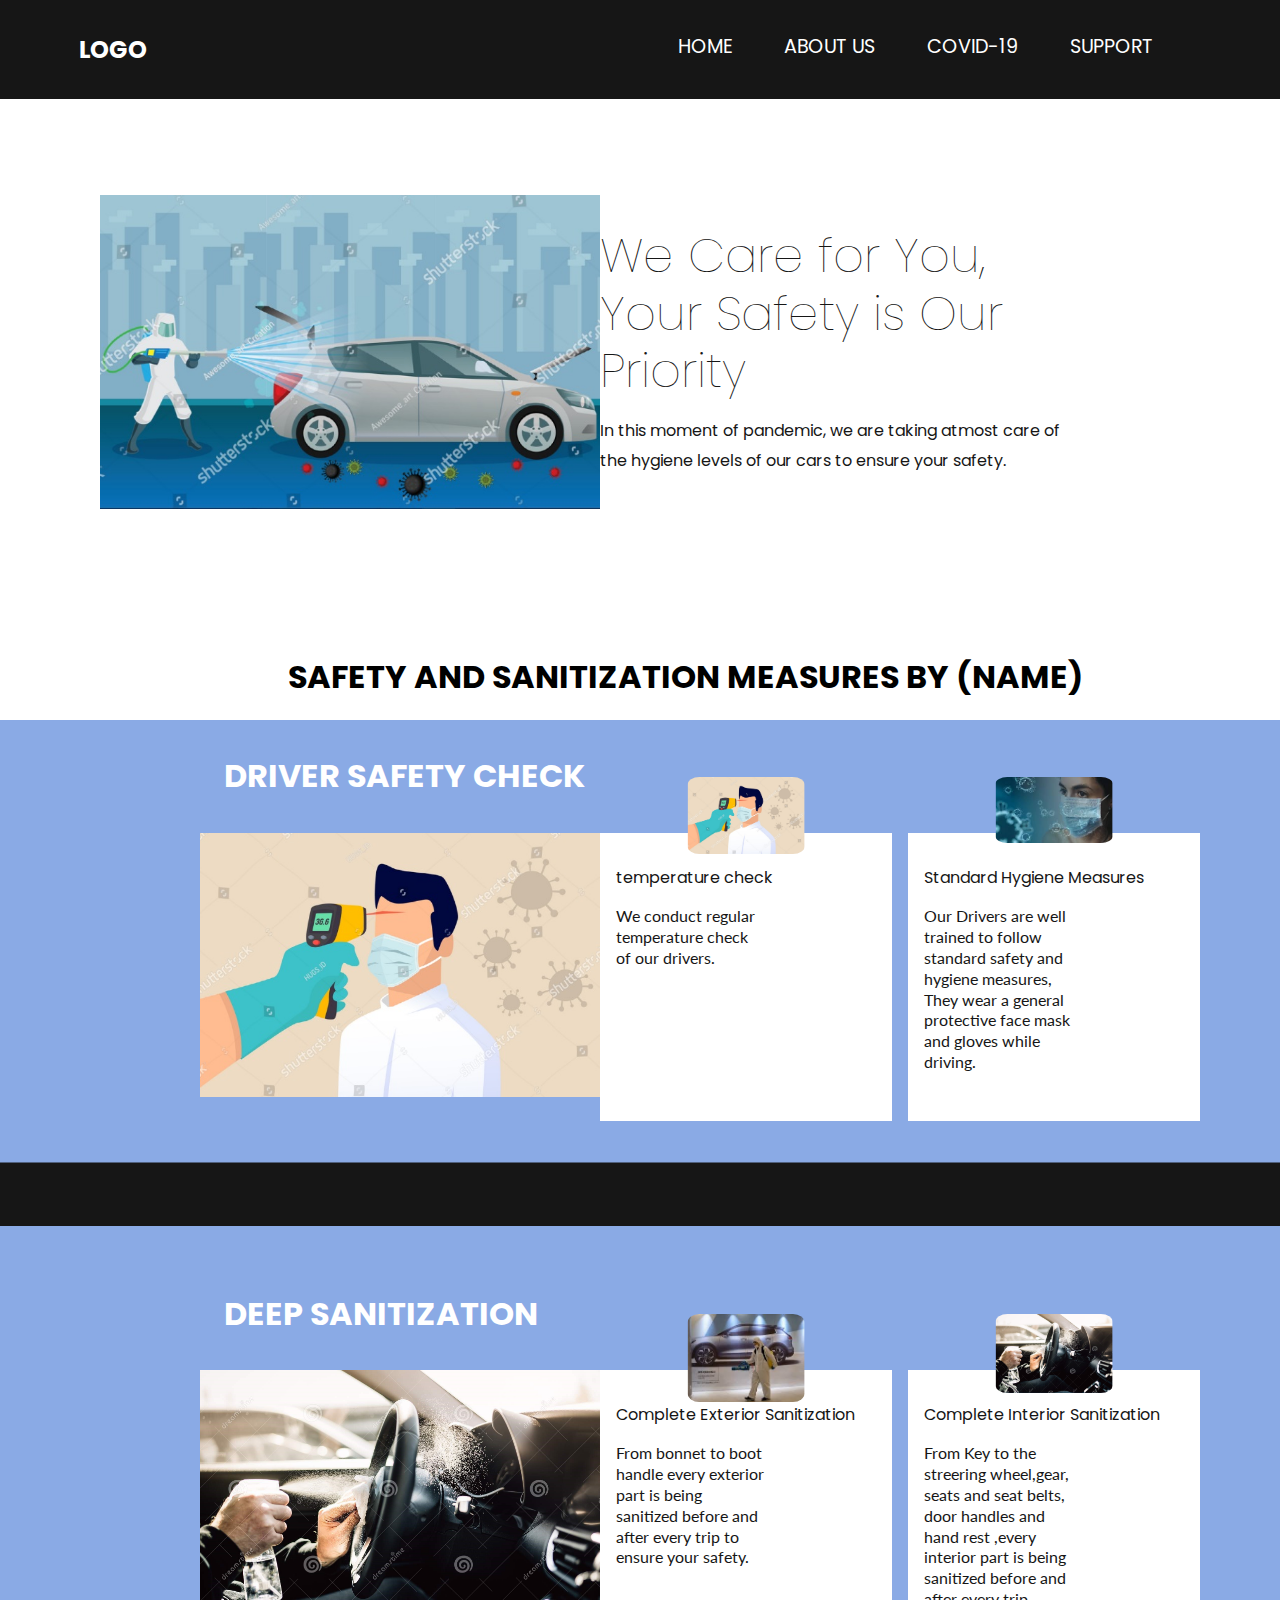
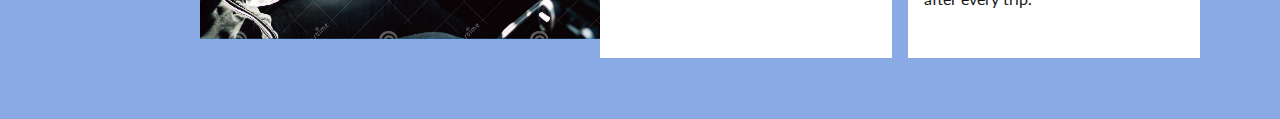
==== index.html @ a8b7d34e "Rename task.html to index.html" ====
<!DOCTYPE html>
<html>
<head>
	<title>cab booking</title>
	<link href="https://fonts.googleapis.com/css2?family=Poppins:wght@600&display=swap" rel="stylesheet">
	<link href="https://fonts.googleapis.com/css2?family=Lato&display=swap" rel="stylesheet">
	<link rel="stylesheet" type="text/css" href="styl.css">
</head>
<body>
<header>
		<div class="container">
		  
				<nav class="flex items-center justify-between">
					<div class="left flex items-center">
						<div class="branding">
							<h2>LOGO</h2>
						</div>
					</div>
					<div class="right">

						<div>
							<a href="#">Home</a>
							<a href="#">About US</a>
							<a href="#">Covid-19</a>
							<a href="#">Support</a>
						</div>
					</div>

				</nav>
				
		</div>
	</header>

	<section>
				<div class="hero flex items-center justify-between">
					<div class="left flex-1 flex justify-center">

						<img src="i6.jpg">
					</div>
					<div class="right flex-1">
						
						<h3>We Care for You, </br>Your Safety is Our Priority</h3>
						<p>In this moment of pandemic, we are taking atmost care of the hygiene levels of our cars to ensure your safety.</p>
	
					</div>
				</div>

		
	</section>
	<div class="h1">
		<h1>SAFETY AND SANITIZATION MEASURES BY (NAME)</h1>

		
	</div>

	<section class="services">

				<h1>DRIVER SAFETY CHECK</h1>
				<div class="hero1 flex items-center justify-between">

					<div class="left flex-1 flex justify-center">


						<img src="i2.jpg">
					</div>
					<div class="right flex-1">
						<div class="card-wrapper">
							<div class="card">
								<img src="i2.jpg">
							<h2>temperature check</h2>
							<p>We conduct regular temperature check of our drivers.</p>
						</div>
						<div class="card">
							<img src="l3.jpg">
							<h2>Standard Hygiene Measures</h2>
							<p>Our Drivers are well trained to follow standard safety and hygiene measures, They wear a general protective face mask and gloves while driving.</p>
						</div>
						</div>
	
					</div>
				</div>

		
	</section>
	<section class="service">
		<header >
			<div class="container">
		  
				<nav class="flex items-center justify-between">
					

				</nav>
				
			</div>
		</header>
			
		<h1>DEEP SANITIZATION</h1>
	
				<div class="hero2 flex items-center justify-between">

					<div class="left flex-1 flex justify-center">


						<img src="i3.jpg">
					</div>
					<div class="right flex-1">
						<div class="card-wrapper">
							<div class="card">
								<img src="i4.jpg">
							<h2>Complete Exterior Sanitization</h2>
							<p>From bonnet to boot handle every exterior part is being sanitized before and after every trip to ensure your safety.</p>
						</div>
						<div class="card">
							<img src="i3.jpg">
							<h2>Complete Interior Sanitization</h2>
							<p>From Key to the streering wheel,gear, seats and seat belts, door handles and hand rest ,every interior part is being sanitized before and after every trip.</p>
						</div>
						</div>
	
					</div>
				</div>

		
	</section>
	
	
	
</body>
</html>
---- styl.css ----
@import 'utilities.css';

:root{
	--primary:#8AAAE5;
	--dark:#161616;
	--pure:#FFFFFF;
	--ternary:#898989;
	--light:#F2F2F2;
	--secondary:#070606;
	--first:#F9D342;
}
body{
	font-family: 'poppins',sans-serif;
}
.h1 h1{
	margin-left: 18rem;
}
*{
	padding: 0;
	margin: 0;
	box-sizing: border-box;
	--webkit-font-smotthing:antialiased;
}

header{
	background: var(--dark);
	clip-path: polygon(0 0, 100% 0, 100% 100%,0 100%,0 100%);
}

.container{
	max-width: 1152px;
	padding: 0 15px;
	margin: 0 auto;

}

header nav .left{
	float: right;
}
header nav .right img{
	width: 50px;
	margin-right: 3rem;
	

}
header nav .right a{
	font-size: 1.2rem;
	color: var(--pure);
	text-decoration: none;
	margin-right: 3rem;
	text-transform: uppercase;
	transition: all .3s ease;
}
header nav .right a:hover{
	color: var(--primary);

}
header nav {
	padding: 2rem 0;

}


header nav .branding{
	color: var(--pure);

	margin-right: 2rem;

	
}
.hero{
	padding: 6rem 0;
}
.hero .left img{
	margin-bottom: 3rem;
	margin-left: 5rem;
	width: 500px;
}

.hero .right{
	margin-right: 5rem;
	color: var(--dark);

}

.hero .right h3
{

	font-size: 3rem;
	font-weight: 100;
	line-height: 1.2;
	margin-right: 7rem;

	margin-top: 9rem;
	margin-bottom: 1rem;

}
.hero .right p{
	margin-right: 7rem;
	line-height: 1.9;
	margin-bottom: 2rem;

}


.hero .right{
	margin-top: -7rem;


}



section.services h1{
	color: var(--pure);
	margin-left: 14rem;
	margin-top: 1.2rem;
	padding: 2rem 0;


}
section.services .hero1{
	padding: 0.1rem 0;
}
section.services .hero1 .left img{
	margin-bottom: 4rem;
	margin-left: 10rem;
	width: 400px;
}

section.services .hero1 .right{
	margin-right: 5rem;
	color: var(--dark);

}
section.services .card-wrapper .card img{
	position: absolute;
	top:-3.5rem;
	left: 50%;
	max-height: 40%;
	border-radius: 10%;
	max-width: 40%;
	transform: translateX(-50%);
}


section.services .hero1 .right h3
{

	font-size: 3rem;
	font-weight: 100;
	line-height: 1.2;
	margin-right: 7rem;

	margin-top: 9rem;
	margin-bottom: 1rem;

}
section.services .hero1 .right p{
	margin-right: 7rem;
	line-height: 1.9;
	margin-bottom: 2rem;

}


section.services .hero1 .right{
	margin-top: -7rem;


}

section.services{
	background: var(--primary);

}
section.services .card-wrapper{
	box-sizing: 30;
	display:grid;
	grid-template-columns: repeat(2, 1fr);
	grid-column-gap: 1rem;
}

section.services .card-wrapper .card{

	margin-top: 7rem;
	background: var(--pure);
	padding: 1rem 1rem;
	position: relative;
	padding-top: 2rem;

	transition: all .3s ease;


}

section.services .hero1 .right .card-wrapper .card h2{
	color: var(--dark);

	font-weight: 400;
	font-size: 1rem;
	margin-bottom:1rem;

}
section.services .card-wrapper .card p{
	font-family: 'Lato',sans-serif;
	color: var(--dark);
	position: relative;
	line-height: 1.3;

}
section.services .card-wrapper .card:hover{
	background: var(--first);

}

section.service h1{
	color: var(--pure);
	margin-left: 14rem;
	margin-top: 4rem;

}
section.service .hero2{
	padding: 2rem 0;
}
section.service .hero2 .left img{
	margin-bottom: 3rem;
	margin-left: 10rem;
	width: 400px;
}

section.service .hero2 .right{
	margin-right: 5rem;
	color: var(--dark);

}


section.service .hero .right h3
{

	font-size: 3rem;
	font-weight: 100;
	line-height: 1.2;
	margin-right: 7rem;

	margin-top: 9rem;
	margin-bottom: 1rem;

}
section.service .hero2 .right p{
	margin-right: 7rem;
	line-height: 1.9;
	margin-bottom: 2rem;

}


section.service .hero2 .right{
	margin-top: -7rem;


}

section.service{
	background: var(--primary);

}
section.service .card-wrapper{
	box-sizing: 30;
	display:grid;
	grid-template-columns: repeat(2, 1fr);
	grid-column-gap: 1rem;
}

section.service .card-wrapper .card{

	margin-top: 7rem;
	background: var(--pure);
	padding: 1rem 1rem;
	position: relative;
	padding-top: 2rem;

	transition: all .3s ease;


}
section.service .card-wrapper .card img{
	position: absolute;
	top:-3.5rem;
	left: 50%;
	max-height: 40%;
	border-radius: 10%;
	max-width: 40%;
	transform: translateX(-50%);
}


section.service .hero2 .right .card-wrapper .card h2{
	color: var(--dark);

	font-weight: 400;
	font-size: 1rem;
	marker-top: 1rem;
	margin-bottom:1rem;

}
section.service .card-wrapper .card p{
	font-family: 'Lato',sans-serif;
	color: var(--dark);
	position: relative;
	line-height: 1.3;

}
section.service .card-wrapper .card:hover{
	background: var(--first);

}
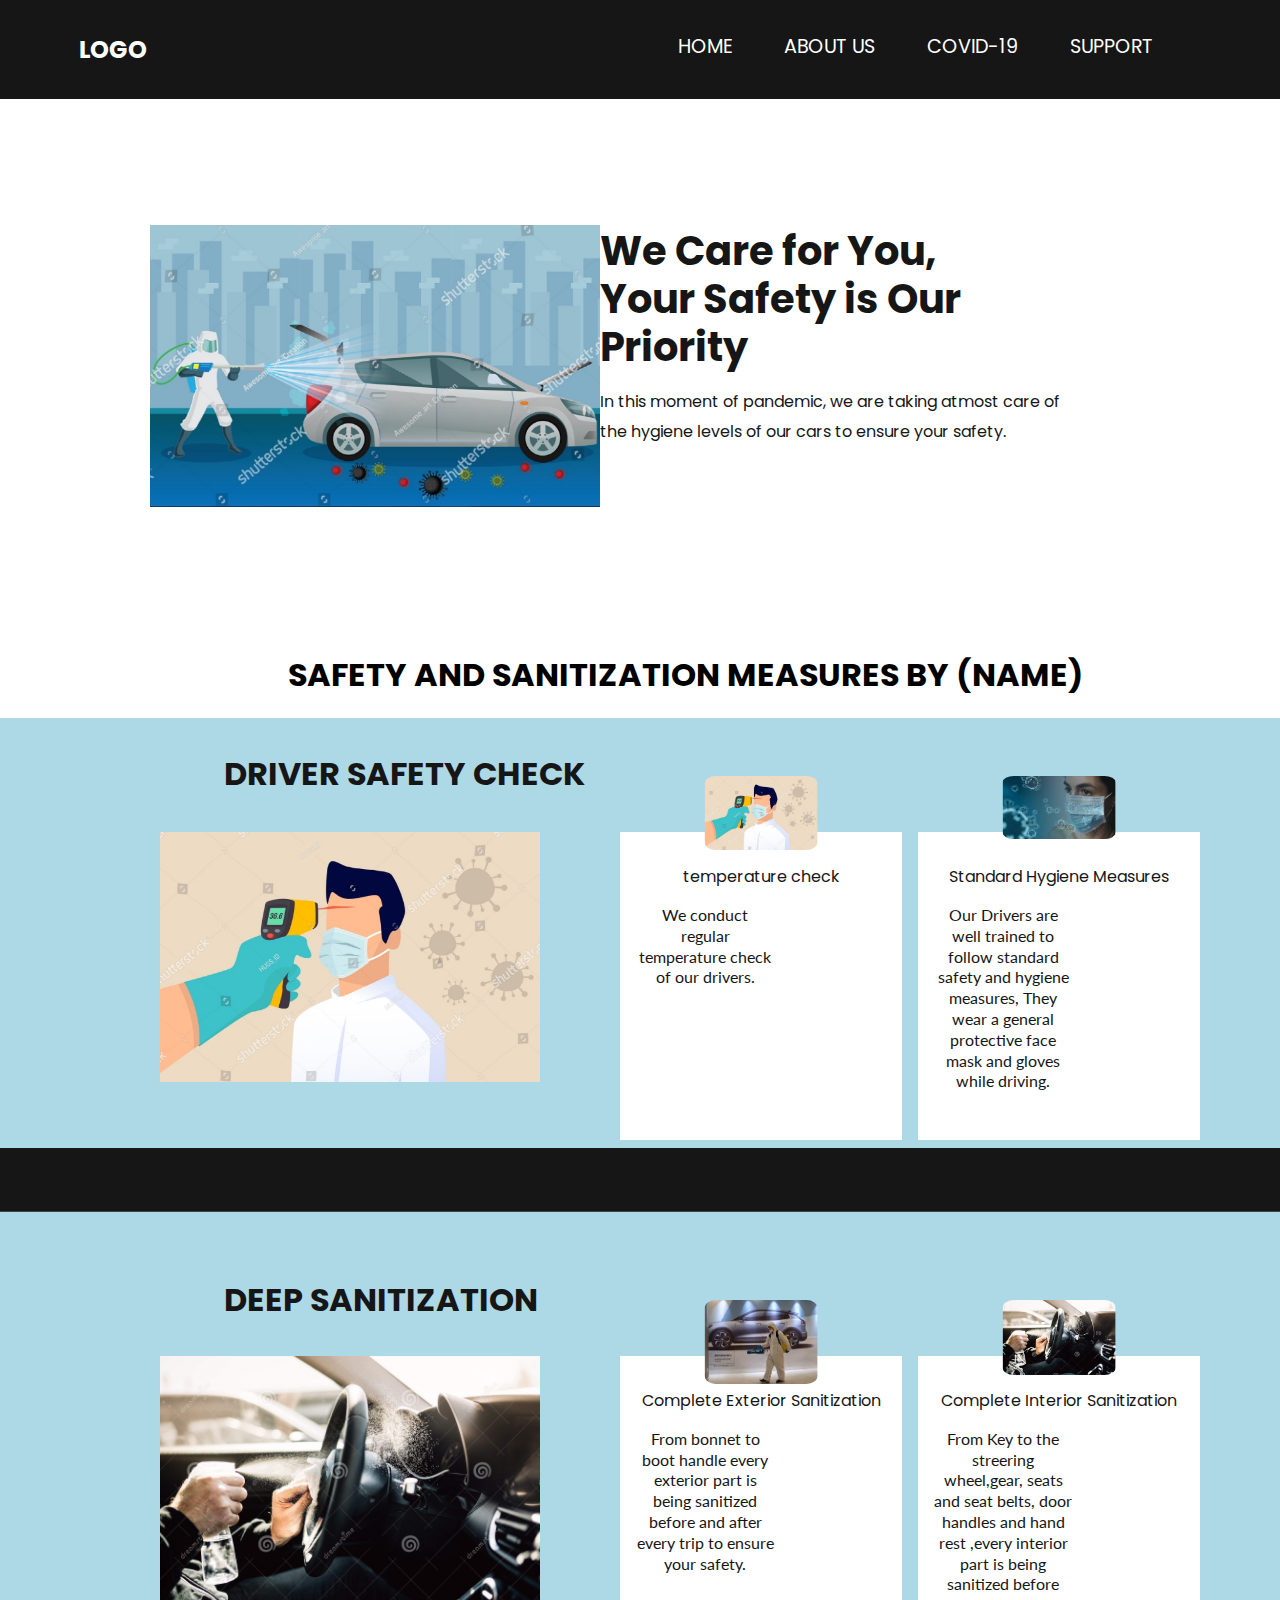
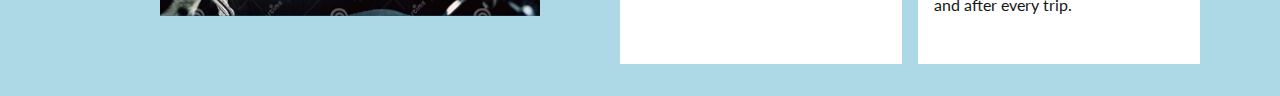
==== commit 4498fbb5: "Update index.html" ====
--- a/index.html
+++ b/index.html
@@ -4,7 +4,7 @@
 	<title>cab booking</title>
 	<link href="https://fonts.googleapis.com/css2?family=Poppins:wght@600&display=swap" rel="stylesheet">
 	<link href="https://fonts.googleapis.com/css2?family=Lato&display=swap" rel="stylesheet">
-	<link rel="stylesheet" type="text/css" href="styl.css">
+	<link rel="stylesheet" type="text/css" href="sty.css">
 </head>
 <body>
 <header>
--- a/sty.css
+++ b/sty.css
@@ -0,0 +1,454 @@
+@import 'utilities.css';
+
+:root{
+	--primary:#ADD8E6;
+	--dark:#161616;
+	--pure:#FFFFFF;
+	--ternary:#898989;
+	--light:#F2F2F2;
+	--secondary:#070606;
+	--first:#F9D342;
+}
+body{
+
+    margin: 0;
+    padding: 0;
+	font-family: 'poppins',sans-serif;
+}
+
+*{
+	padding: 0;
+	margin: 0;
+	box-sizing: border-box;
+	--webkit-font-smotthing:antialiased;
+}
+
+header{
+	background: var(--dark);
+	clip-path: polygon(0 0, 100% 0, 100% 100%,0 100%,0 100%);
+}
+
+.container{
+	max-width: 1152px;
+	padding: 0 15px;
+	margin: 0 auto;
+
+}
+@media (min-width: 576px){
+	.cotainer{
+		max-width: 540px;
+	}
+}
+
+@media (min-width: 768px){
+	.cotainer{
+		max-width: 720px;
+	}
+}
+
+@media (min-width: 992px){
+	.cotainer{
+		max-width: 960px;
+	}
+}
+
+@media (min-width: 1200px){
+	.cotainer{
+		max-width: 1152px;
+	}
+}
+header nav .right a{
+	font-size: 1.2rem;
+	color: var(--pure);
+	text-decoration: none;
+	margin-right: 3rem;
+	text-transform: uppercase;
+	transition: all .3s ease;
+}
+header nav .right a:hover{
+	color: var(--primary);
+
+}
+header nav {
+	padding: 2rem 0;
+
+}
+
+
+header nav .branding{
+	color: var(--pure);
+
+	margin-right: 2rem;
+
+	
+}
+.hero{
+	padding: 6rem 0;
+}
+.hero .left img{
+
+	margin-bottom: 3rem;
+	margin-left: 5rem;
+	width: 450px;
+	padding-top: 30px;
+	width: 75%;
+	height: auto;
+}
+
+.hero .right{
+	margin-right: 5rem;
+	color: var(--dark);
+
+}
+
+.hero .right h3
+{
+
+	font-size: 2.5rem;
+	line-height: 1.2;
+	margin-right: 7rem;
+
+	margin-top: 9rem;
+	margin-bottom: 1rem;
+
+}
+.hero .right p{
+	margin-right: 7rem;
+	line-height: 1.9;
+	margin-bottom: 2rem;
+
+}
+
+
+.hero .right{
+	margin-top: -7rem;
+
+
+}
+
+.h1 h1{
+	margin-left: 18rem;
+}
+
+
+section.services h1{
+	color: var(--dark);
+	margin-left: 14rem;
+	margin-top: 1.2rem;
+	padding: 2rem 0;
+
+
+}
+section.services .hero1{
+	padding: 0.1rem 0;
+}
+section.services .hero1 .left img{
+	margin-bottom: 4rem;
+	margin-left: 10rem;
+	margin-right: 5rem;
+	width: 380px;
+	height: auto;
+}
+
+section.services .hero1 .right{
+	margin-right: 5rem;
+	color: var(--dark);
+
+}
+section.services .card-wrapper .card img{
+	position: absolute;
+	top:-3.5rem;
+	left: 50%;
+	max-height: 40%;
+	width: 100%;
+	height: auto;
+	border-radius: 10%;
+	max-width: 40%;
+	transform: translateX(-50%);
+}
+
+
+section.services .hero1 .right h3
+{
+
+	font-size: 3rem;
+	font-weight: 100;
+	line-height: 1.2;
+	margin-right: 7rem;
+
+	margin-top: 9rem;
+	margin-bottom: 1rem;
+
+}
+section.services .hero1 .right p{
+	margin-right: 7rem;
+	line-height: 1.9;
+	margin-bottom: 2rem;
+
+}
+
+
+section.services .hero1 .right{
+	margin-top: -7rem;
+
+
+}
+
+section.services{
+	background: var(--primary);
+
+}
+section.services .card-wrapper{
+	box-sizing: 30;
+	width: 100%;
+	height: auto;
+	display:grid;
+	float: left;
+	grid-template-columns: repeat(2, 1fr);
+	grid-column-gap: 1rem;
+}
+
+section.services .card-wrapper .card{
+
+	margin-top: 7rem;
+	background: var(--pure);
+	padding: 1rem 1rem;
+	position: relative;
+	text-align: center;
+	padding-top: 2rem;
+
+	transition: all .3s ease;
+
+
+}
+
+section.services .hero1 .right .card-wrapper .card h2{
+	color: var(--dark);
+
+	font-weight: 400;
+	font-size: 1rem;
+	margin-bottom:1rem;
+
+}
+section.services .card-wrapper .card p{
+	font-family: 'Lato',sans-serif;
+	color: var(--dark);
+	line-height: 1.3;
+
+}
+section.services .card-wrapper .card:hover{
+	background: var(--first);
+
+}
+
+section.service h1{
+	color: var(--dark);
+	margin-left: 14rem;
+	margin-top: 4rem;
+
+}
+section.service .hero2{
+	padding: 2rem 0;
+}
+section.service .hero2 .left img{
+	margin-bottom: 3rem;
+	margin-left: 10rem;
+	margin-right: 5rem;
+	width: 380px;
+	height: auto;
+
+}
+
+section.service .hero2 .right{
+	margin-right: 5rem;
+	color: var(--dark);
+
+}
+
+
+section.service .hero .right h3
+{
+
+	font-size: 3rem;
+	font-weight: 100;
+	line-height: 1.2;
+	margin-right: 7rem;
+
+	margin-top: 9rem;
+	margin-bottom: 1rem;
+
+}
+section.service .hero2 .right p{
+	margin-right: 7rem;
+	line-height: 1.9;
+	margin-bottom: 2rem;
+
+}
+
+
+section.service .hero2 .right{
+	margin-top: -7rem;
+
+
+}
+
+section.service{
+	background: var(--primary);
+
+}
+section.service .card-wrapper{
+
+	display:grid;
+	float: left;
+
+	grid-template-columns: repeat(2, 1fr);
+	grid-column-gap: 1rem;
+}
+
+section.service .card-wrapper .card{
+
+	margin-top: 7rem;
+	background: var(--pure);
+	padding: 1rem 1rem;
+	position: relative;
+	padding-top: 2rem;
+	text-align: center;
+
+	transition: all .3s ease;
+
+
+}
+section.service .card-wrapper .card img{
+	position: absolute;
+	top:-3.5rem;
+	left: 50%;
+	height: auto;
+	max-height: 40%;
+	border-radius: 10%;
+	max-width: 40%;
+	transform: translateX(-50%);
+}
+
+
+section.service .hero2 .right .card-wrapper .card h2{
+	color: var(--dark);
+
+	font-weight: 400;
+	font-size: 1rem;
+	marker-top: 1rem;
+	margin-bottom:1rem;
+
+}
+section.service .card-wrapper .card p{
+	font-family: 'Lato',sans-serif;
+	color: var(--dark);
+	position: relative;
+	line-height: 1.3;
+
+}
+section.service .card-wrapper .card:hover{
+	background: var(--first);
+
+}
+
+@media (max-width: 1024px){
+	.hero .left img{
+		width: 260px;
+		}
+	.hero .right h1{
+		font-size: 2rem;
+	}
+
+	.hero{
+		padding-top: 10rem;
+	}
+	section.services .hero1 .left img{
+		height: 360px;
+	}
+	section.services .card-wrapper{
+		grid-template-columns: repeat(1,1fr);
+	}
+
+	section.service .hero2 .left img{
+		height: 360px;
+	}
+	section.service .card-wrapper{
+		grid-template-columns: repeat(1,1fr);
+	}
+}
+ @media (max-width: 576px){
+ 	.hero{
+
+ 		flex-direction: column; 
+ 	}
+ 	.hero .left{
+ 		position: absolute;
+ 		top: 160px;
+ 		padding: 0 1rem;
+
+
+ 	}
+ 	.hero .right{
+ 		margin-top: 2rem;
+ 		text-align: center;
+ 		margin-top: -5rem;
+ 		margin-right: -9rem;
+ 		padding-bottom: 2rem;
+
+ 	}
+ 	.hero .about-inner-wrap{
+ 		flex-direction: column;
+	}
+	.hero1 .right{
+		margin-top: 2rem;
+ 		text-align: center;
+ 		margin-top: -5rem;
+ 		margin-right: -9rem;
+ 		padding-bottom: 2rem;
+	}
+
+	.hero2 .right{
+		margin-top: 2rem;
+ 		text-align: center;
+ 		margin-top: -5rem;
+ 		margin-right: -9rem;
+ 		padding-bottom: 2rem;
+	}
+	.hero1 .about-inner-wrap{
+		flex-direction: column;
+	}
+
+	.hero2 .about-inner-wrap{
+		flex-direction: column;
+	}
+	section.service{
+		margin-right: 8rem;
+	}
+	section.services{
+		margin-right: 8rem;
+	}
+	.h1 h1{
+		margin-left: 7rem;
+		margin-top: 2rem;
+		padding-bottom: 2rem;
+		margin-bottom: 1rem;
+	}
+
+	section.services .hero1 .left img{
+		width: 260px;
+	}
+
+	section.service .hero2 .left img{
+		width: 260px;
+	}
+	section.service .card-wrapper{
+		grid-template-columns: repeat(1,1fr);
+	}
+
+	section.services .card-wrapper{
+		grid-template-columns: repeat(1,1fr);
+	}
+
+	
+
+ }
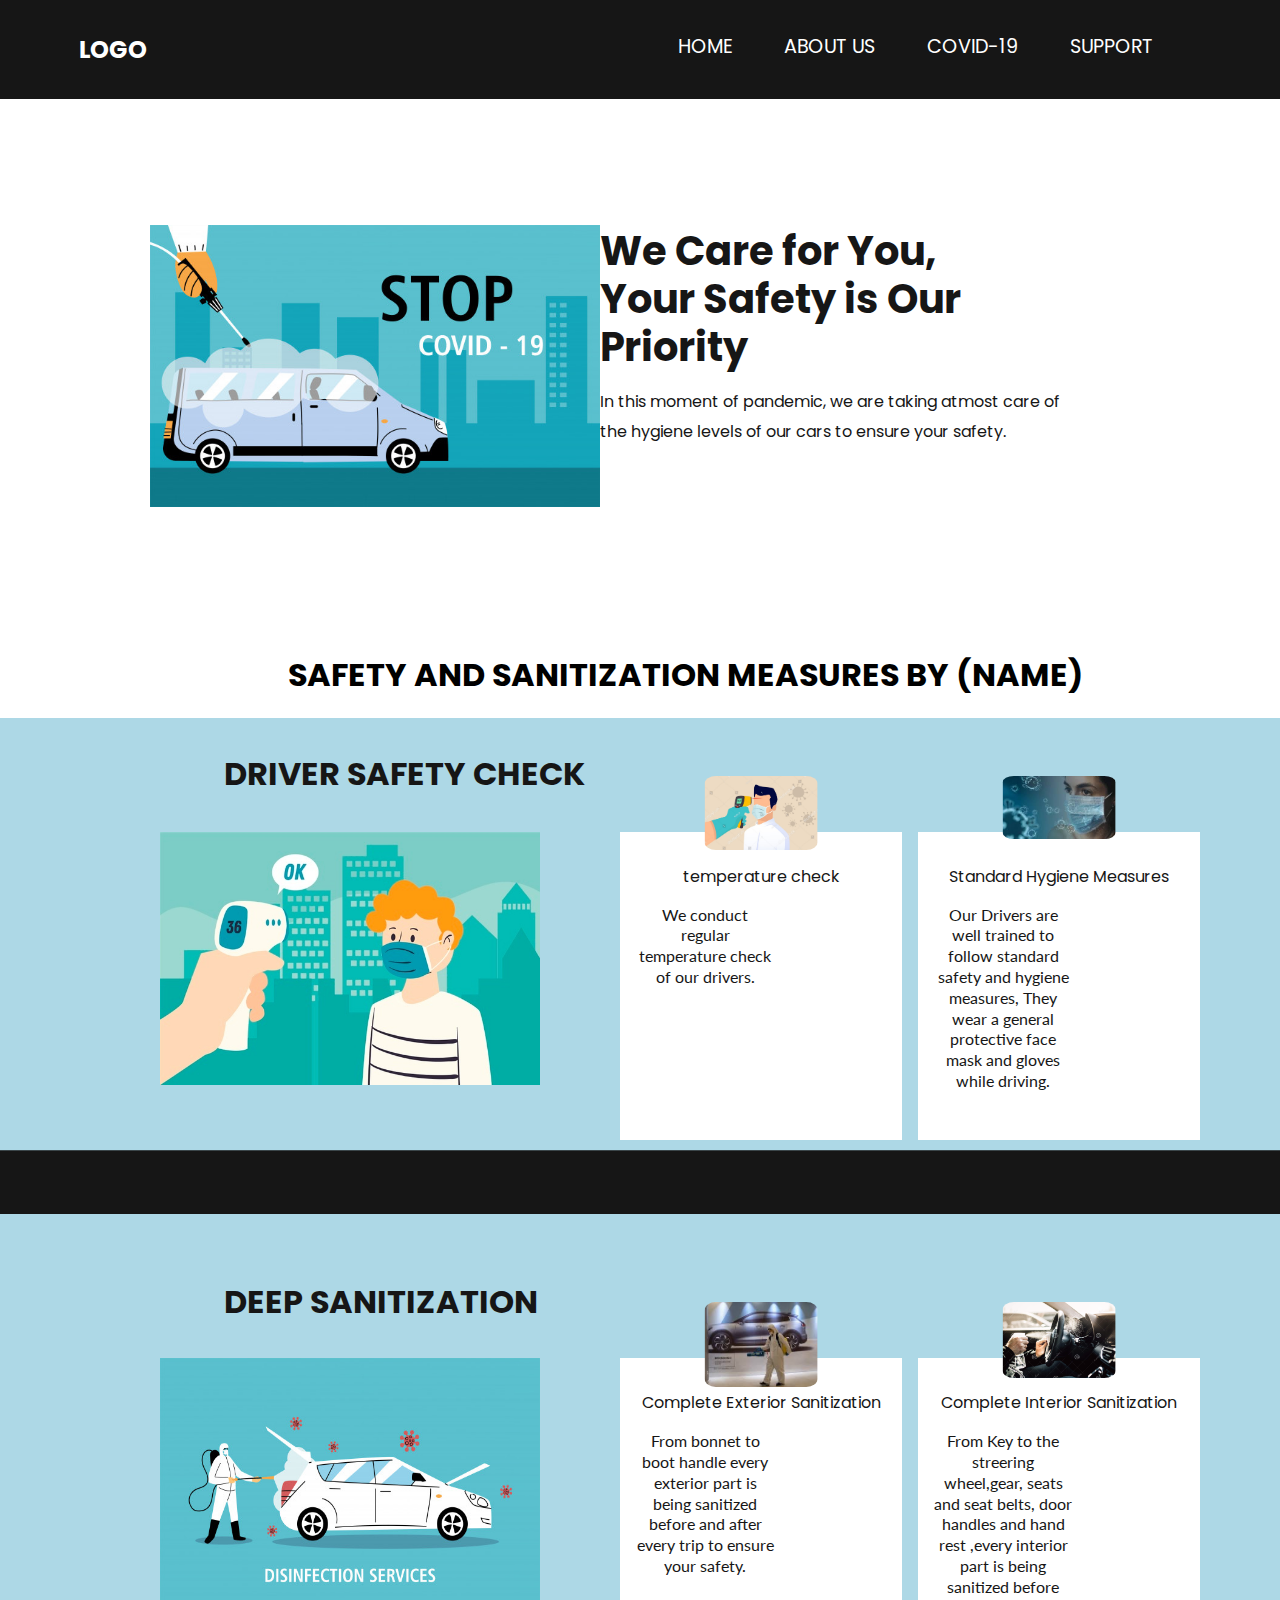
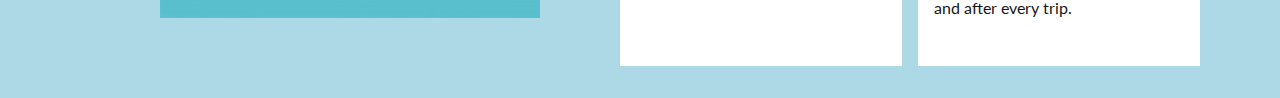
==== commit 853b2706: "Update index.html" ====
--- a/index.html
+++ b/index.html
@@ -35,7 +35,7 @@
 				<div class="hero flex items-center justify-between">
 					<div class="left flex-1 flex justify-center">
 
-						<img src="i6.jpg">
+						<img src="new3.jpg">
 					</div>
 					<div class="right flex-1">
 						
@@ -61,7 +61,7 @@
 					<div class="left flex-1 flex justify-center">
 
 
-						<img src="i2.jpg">
+						<img src="new1.jpg">
 					</div>
 					<div class="right flex-1">
 						<div class="card-wrapper">
@@ -101,7 +101,7 @@
 					<div class="left flex-1 flex justify-center">
 
 
-						<img src="i3.jpg">
+						<img src="new2.jpg">
 					</div>
 					<div class="right flex-1">
 						<div class="card-wrapper">
